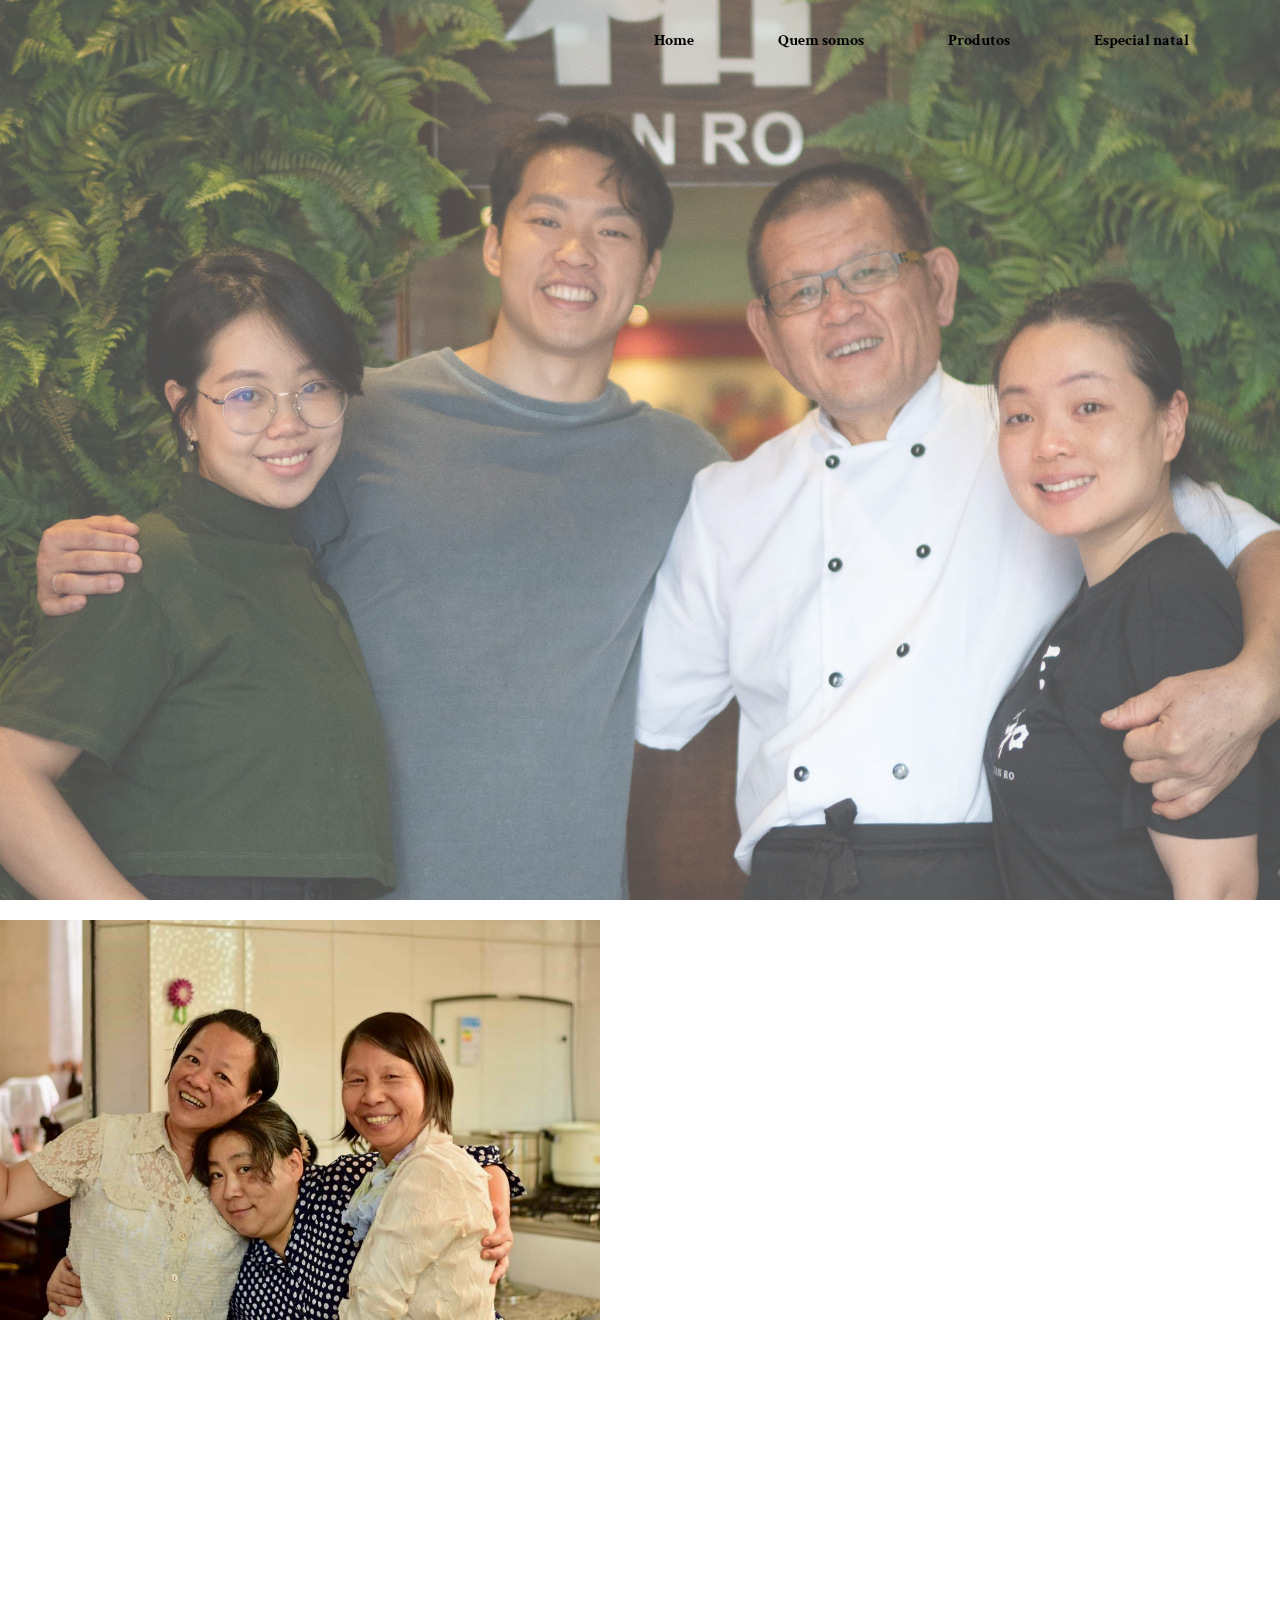
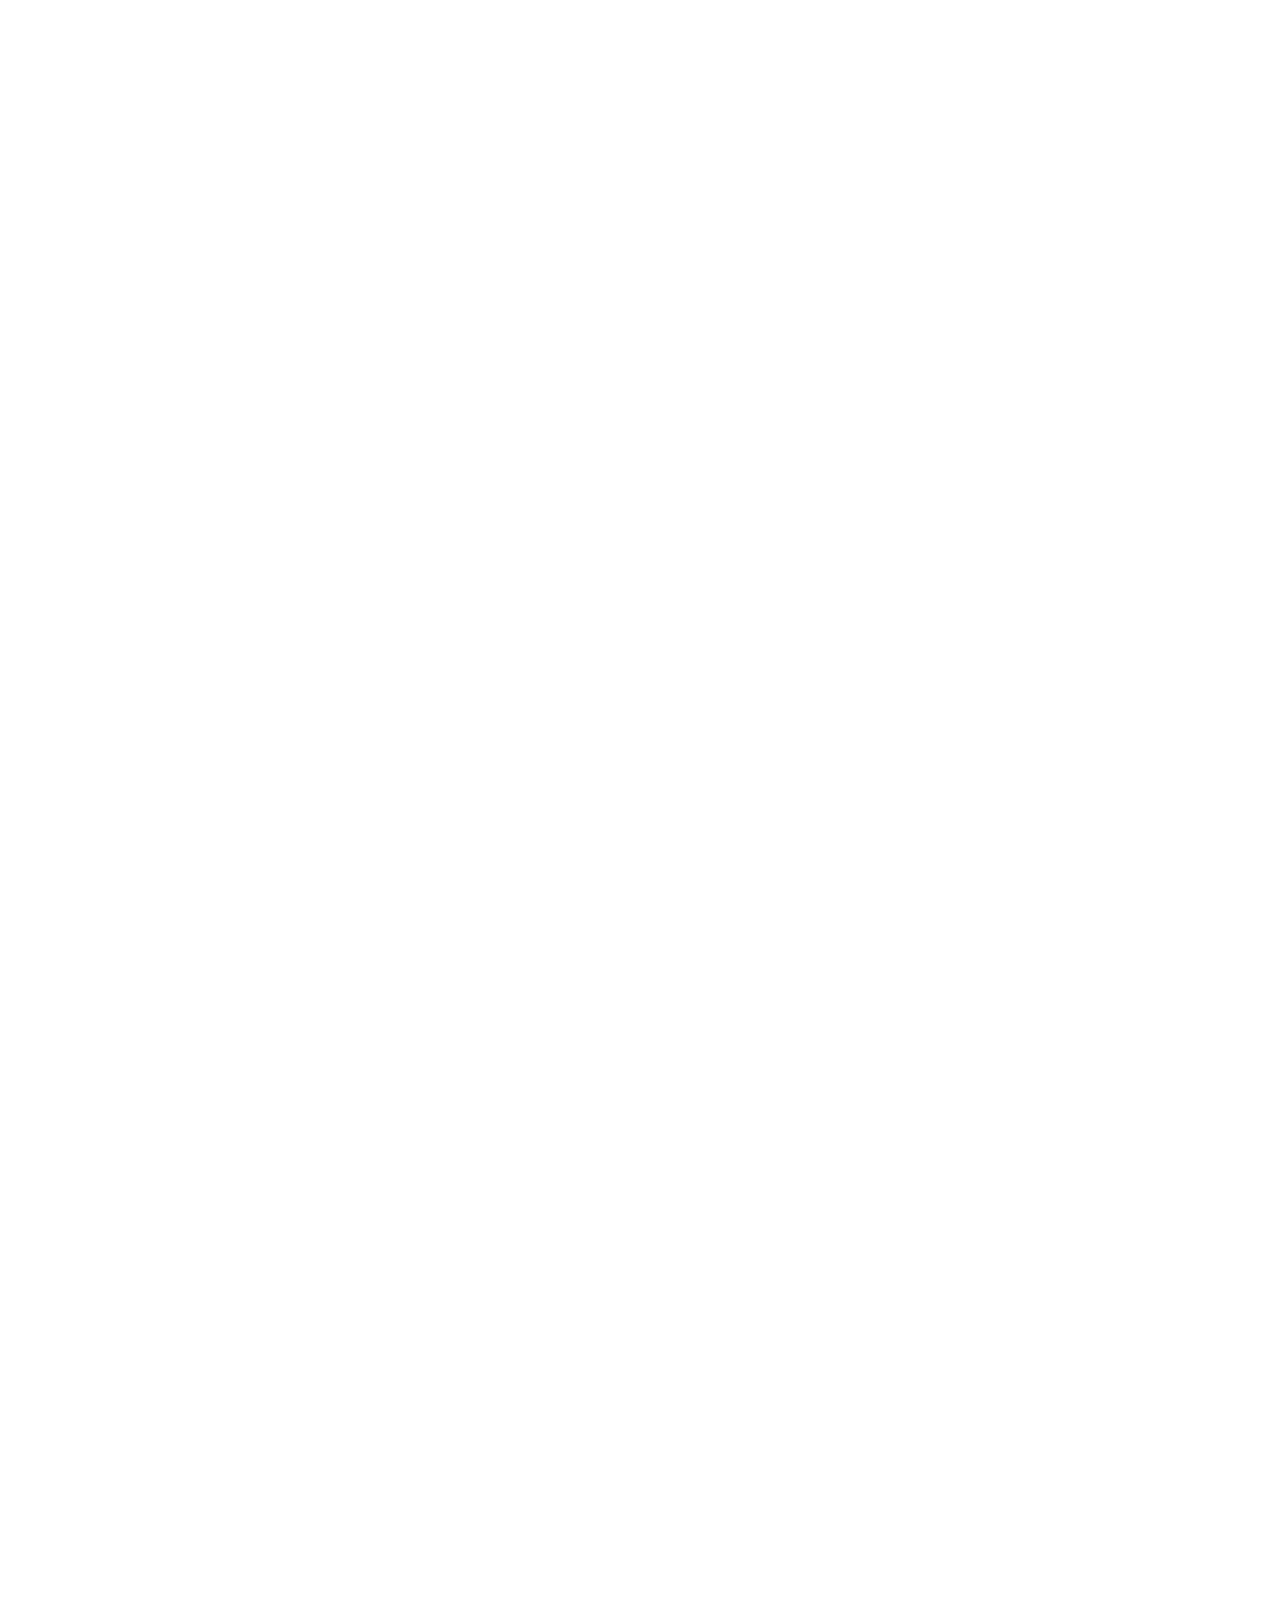
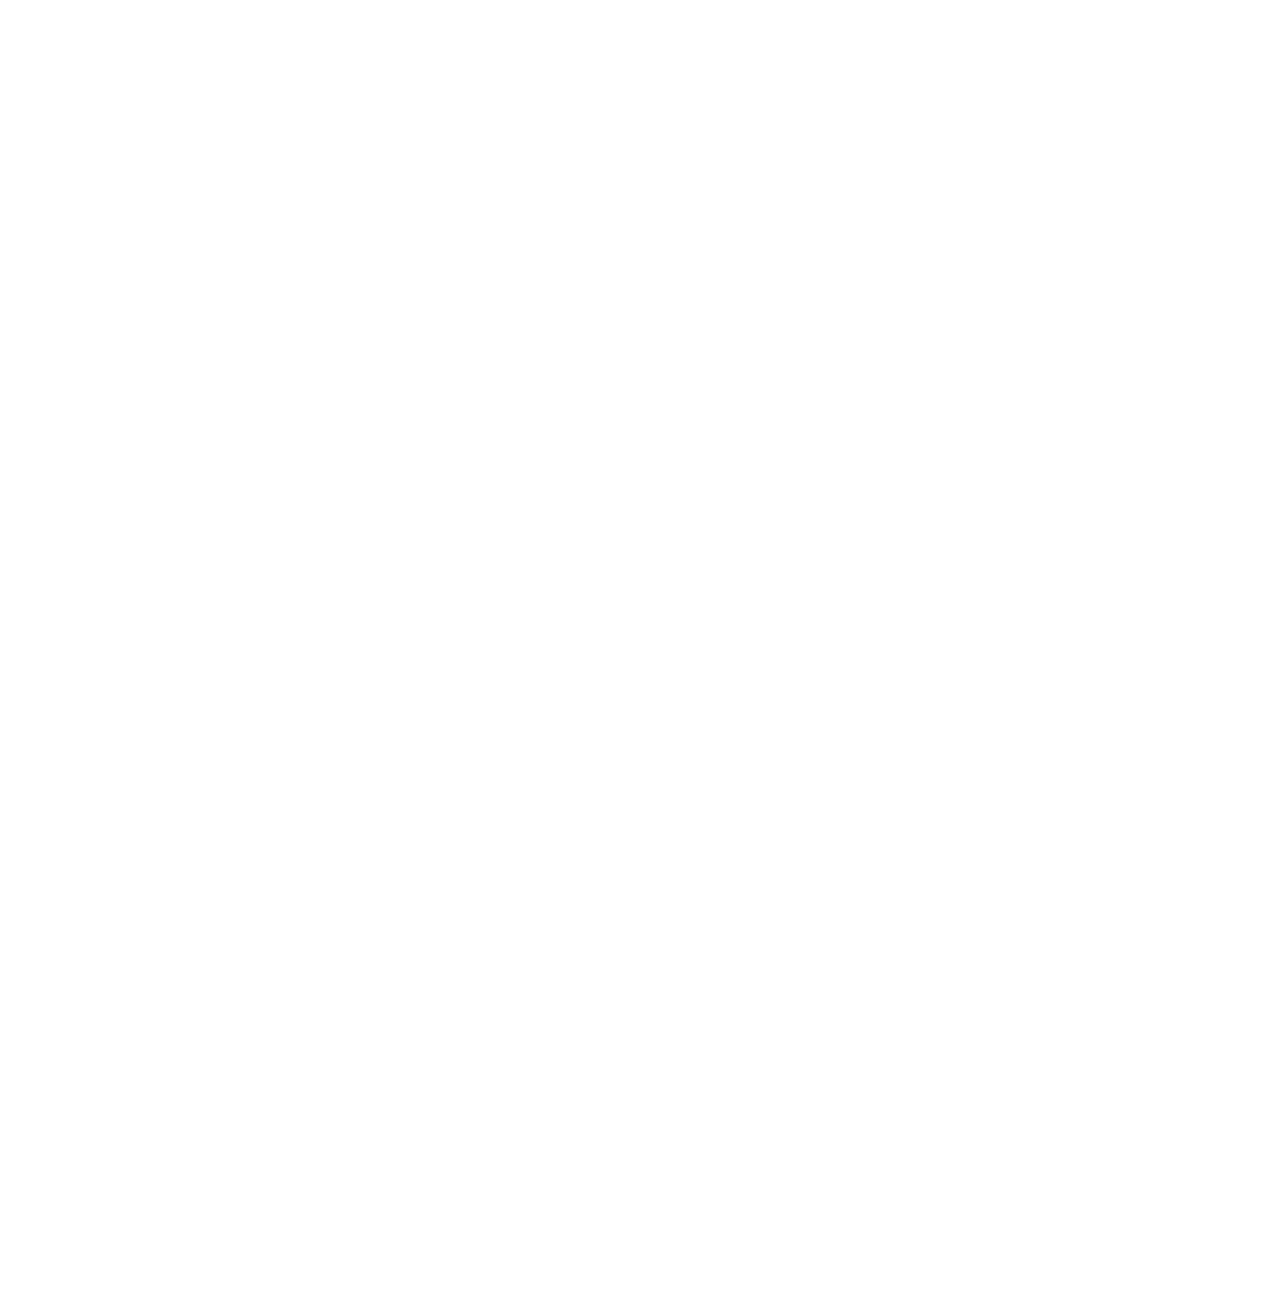
==== html/quem-somos.html @ b23ec326 "a" ====
<!DOCTYPE html>
<html lang="pt-br">
<head>
    <meta charset="UTF-8">
    <meta name="viewport" content="width=device-width, initial-scale=1.0">
    <link rel="stylesheet" href="../css/quem-somos.css">
    <link rel="preconnect" href="https://fonts.googleapis.com">
    <link rel="preconnect" href="https://fonts.gstatic.com" crossorigin>
    <link href="https://fonts.googleapis.com/css2?family=Crimson+Text:wght@400;600;700&family=Oxygen:wght@300;400;700&display=swap" rel="stylesheet">
    <link rel="stylesheet" href="https://fonts.googleapis.com/css2?family=Material+Symbols+Outlined:opsz,wght,FILL,GRAD@20..48,100..700,0..1,-50..200" />
    <link rel="stylesheet" href="https://fonts.googleapis.com/css2?family=Material+Symbols+Outlined:opsz,wght,FILL,GRAD@20..48,100..700,0..1,-50..200" />
    <title>Document</title>
</head>
<body>
    <header class="cabecalho" id="header">
        <div class="container">
            <div class="flex">
                <div class="logo"></div>
                <nav>
                    <ul class="menu">
                        <li><a href="index.html">Home</a></li>
                        <li><a href="quem-somos.html">Quem somos</a></li>
                        <li><a href="#">Produtos</a></li>
                        <li><a href="#">Especial natal</a></li>
                    </ul>
                </nav>
            </div>
        </div>
    </header>
    <main>
        <section class="banner"></section>
        <section class="box1">
            <div class="intro"><img src="../images/historia/IMG_4812.JPG" alt="" class="work1"></div>
        </section>  
    </main>
    <script src="../js/script.js"></script>
</body>
</html>
---- css/quem-somos.css ----
@charset "UTF-8";

/* PALETA DE COR
branco: rgb(250,252,245)
verde claro: rgb(121,161,114)
verde escuro: rgb(40,77,27)
rgb(29, 66, 16)
argila: rgb(192,142,97)
marrom: rgb(159,85,49)
*/

*{
    margin: 0;
    padding: 0;
    box-sizing: border-box;
}

html{
    height: 500vh;
    scroll-behavior: smooth;
}

body{
    scroll-behavior: smooth;
}

.container{
    max-width: 1280px;
    margin: auto;
}

.flex{
    display: flex;
    align-items: center;
    justify-content: space-between;
}

header{
    width: 100%;
    padding: 30px 4%;
    position: fixed;
    top: 0;
    left: 0;
    z-index: 1;
    transition: 0.5s;
}

header.rolagem{
    background-color: rgba(255, 255, 255, 0.623);
    padding: 20px 4%;

}

header.rolagem a{
    color: black;
}

header ul{
    list-style-type: none;
}

header ul li{
    display: inline-block;
    margin: 0px 40px;
}

header ul li a{
    font-family: 'Crimson Text';
    font-weight: 700;
    text-decoration: none;
    color: black;
}

.banner{
    background-image: url(../images/historia/_A637907.jpg);
    height: 100vh;
    background-size: cover;
    background-position: center;
    background-repeat: no-repeat;
    opacity: 0.7;
}



.intro{
    margin-top: 20px;
}

.work1{
    width: 600px;
}
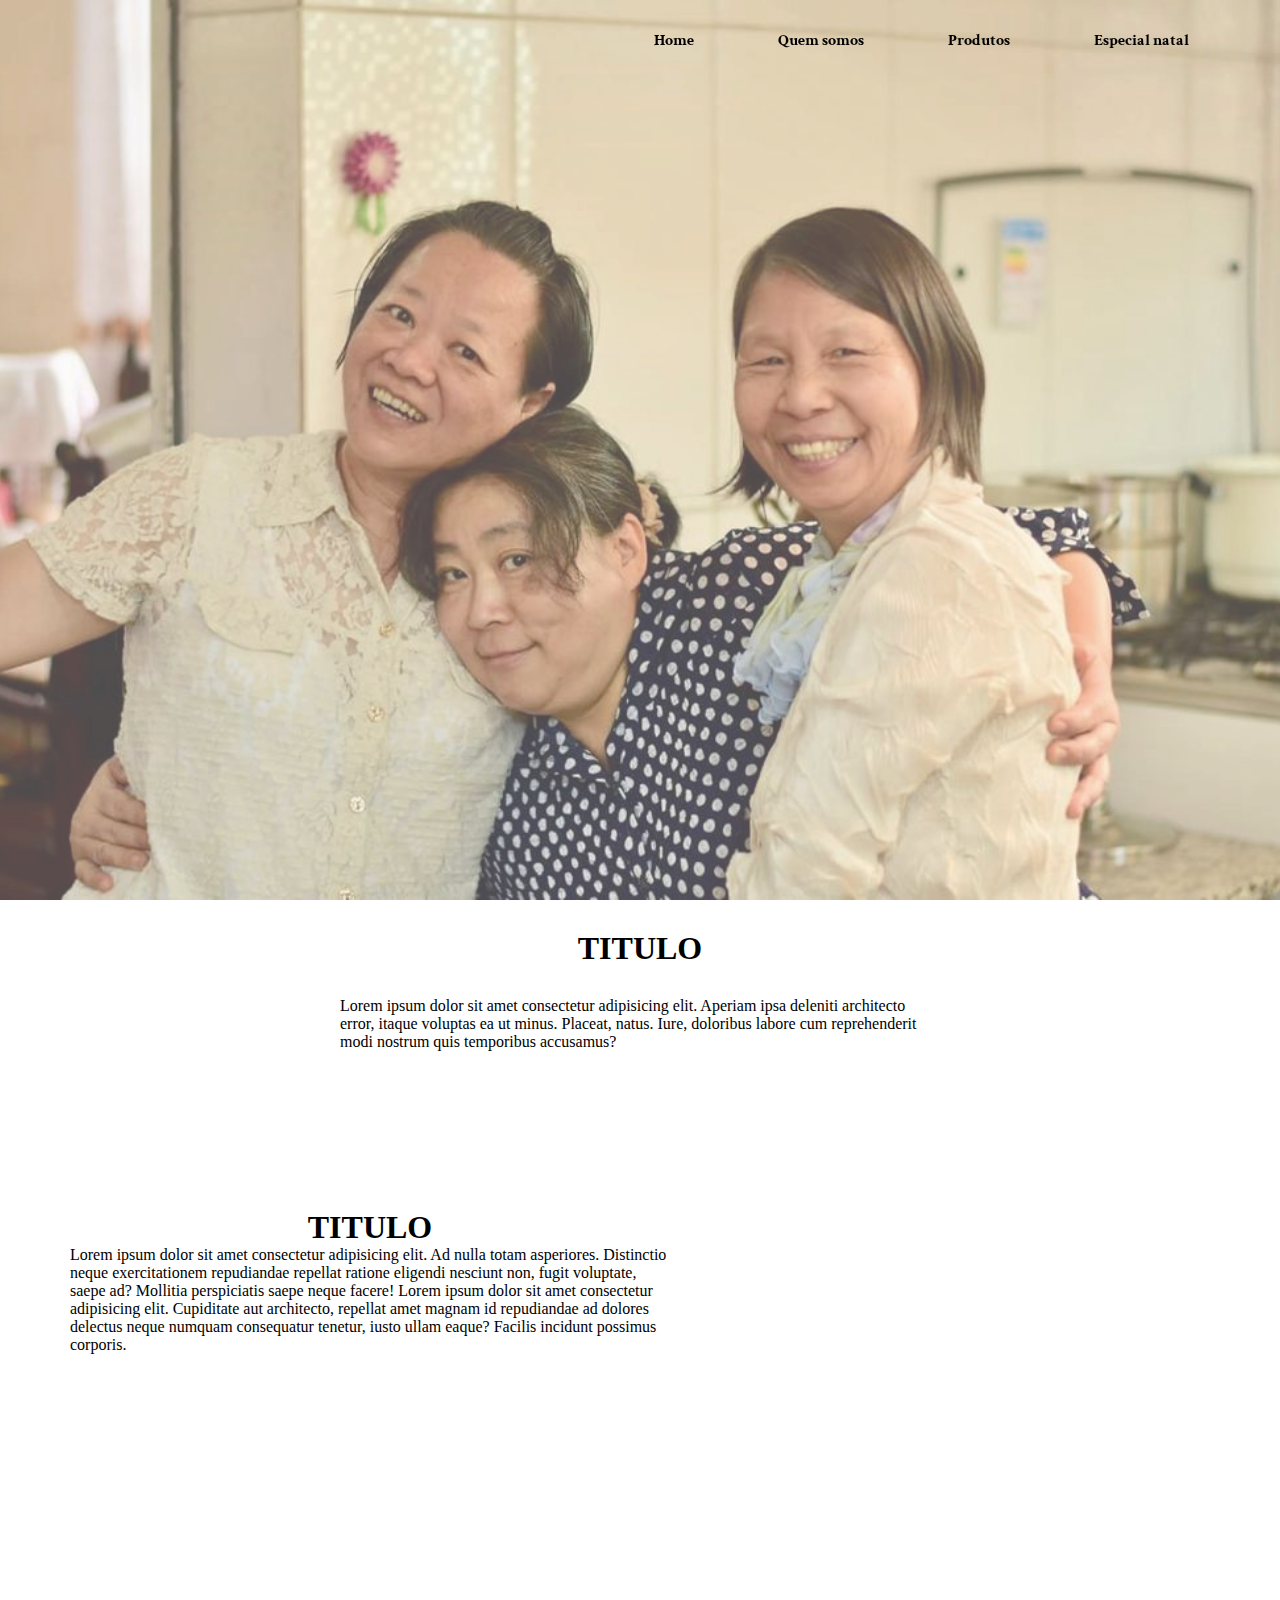
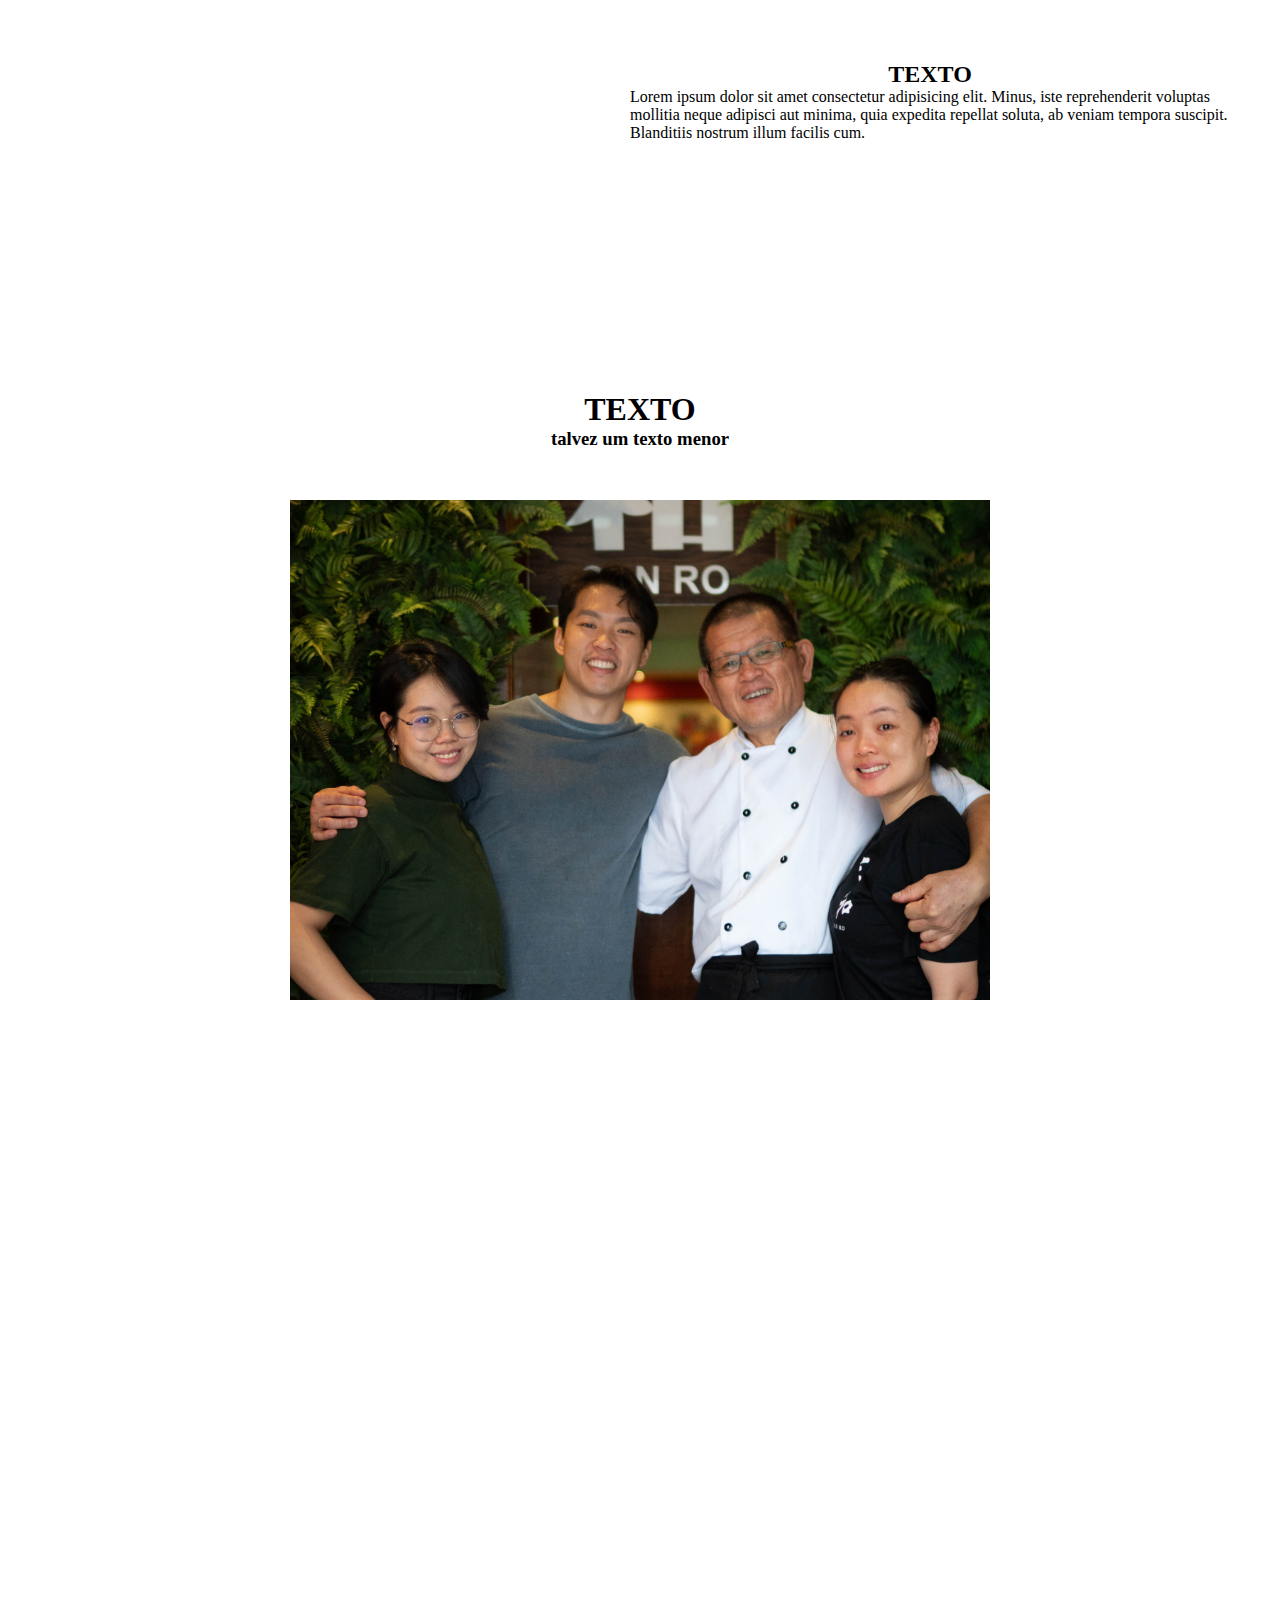
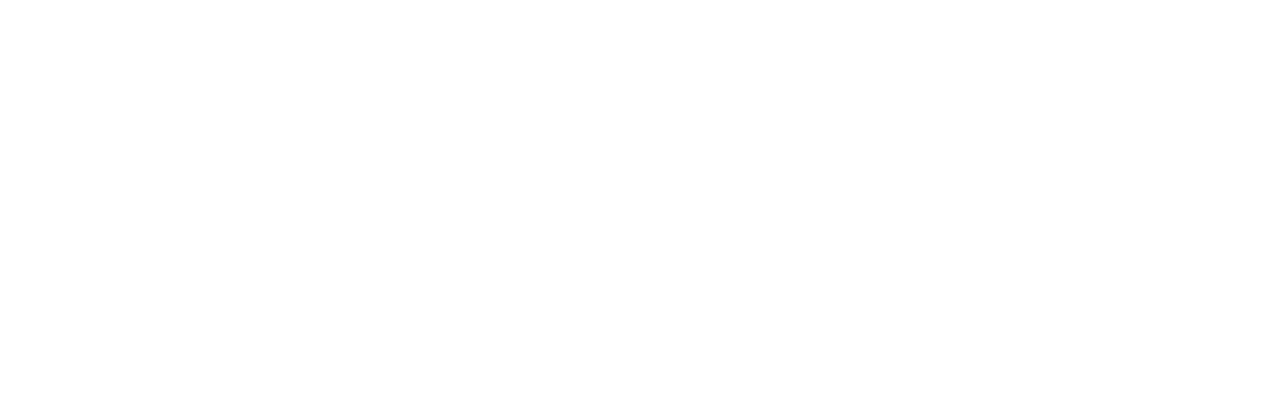
==== commit 922c4589: "aaa" ====
--- a/html/quem-somos.html
+++ b/html/quem-somos.html
@@ -29,9 +29,70 @@
     </header>
     <main>
         <section class="banner"></section>
-        <section class="box1">
-            <div class="intro"><img src="../images/historia/IMG_4812.JPG" alt="" class="work1"></div>
-        </section>  
+        <section class="s2">
+                <div class="text1">
+                    <div>
+                        <h1>TITULO</h1>
+                    </div>
+                    <div>
+                        <p>
+                            Lorem ipsum dolor sit amet consectetur adipisicing elit. Aperiam ipsa deleniti architecto error, itaque voluptas ea ut minus. Placeat, natus. Iure, doloribus labore cum reprehenderit modi nostrum quis temporibus accusamus?
+                        </p>
+                    </div>
+                </div>
+        </section>
+        <section class="sect">
+            <div class="global">
+                <div class="text2">
+                    <div>
+                        <h1>TITULO</h1>
+                    </div>
+                    <div>
+                        <p>
+                            Lorem ipsum dolor sit amet consectetur adipisicing elit. Ad nulla totam asperiores. Distinctio neque exercitationem repudiandae repellat ratione eligendi nesciunt non, fugit voluptate, saepe ad? Mollitia perspiciatis saepe neque facere! Lorem ipsum dolor sit amet consectetur adipisicing elit. Cupiditate aut architecto, repellat amet magnam id repudiandae ad dolores delectus neque numquam consequatur tenetur, iusto ullam eaque? Facilis incidunt possimus corporis.
+                        </p>
+                    </div>
+                </div>
+                <div class="worker">
+                </div>
+            </div>
+        </section>
+        <section>
+            <div class="global">
+                <div class="foto1"></div>
+                <div class="text2">
+                    <div><h2>TEXTO</h2></div>
+                    <div>
+                        <p>Lorem ipsum dolor sit amet consectetur adipisicing elit. Minus, iste reprehenderit voluptas mollitia neque adipisci aut minima, quia expedita repellat soluta, ab veniam tempora suscipit. Blanditiis nostrum illum facilis cum.</p>
+                    </div>
+                </div>
+            </div>
+        </section>
+        <section class="s3">
+            <div class="group">
+                <div class="text2 inter">
+                    <div>
+                        <h1>TEXTO</h1>
+                    </div>
+                    <div>
+                        <h3>talvez um texto menor</h3>
+                    </div>
+                </div>
+                <div class="mom"></div>
+            </div>
+        </section>
+       <!-- <section class="box1">
+            <div class="intro">
+                <img src="../images/historia/_MG_0771.jpg" alt="" class="work1">
+                <div class="text1">
+                    <h3>TEXTO</h3>
+                    <p>Lorem ipsum dolor sit amet consectetur adipisicing elit. Tempore distinctio tenetur repellat enim perferendis sit ex sequi quia asperiores facere! Deleniti voluptatum possimus maxime odit animi tenetur itaque corrupti vel!
+                        Lorem ipsum dolor sit amet consectetur adipisicing elit. Praesentium atque doloribus, harum accusantium maxime vitae tenetur ipsa, possimus soluta, nulla earum sapiente sed quam cumque inventore repellat neque nemo fugiat!
+                    </p>
+                </div>
+            </div>
+
+        </section>  -->
     </main>
     <script src="../js/script.js"></script>
 </body>
--- a/css/quem-somos.css
+++ b/css/quem-somos.css
@@ -16,7 +16,7 @@
 }
 
 html{
-    height: 500vh;
+    height: 400vh;
     scroll-behavior: smooth;
 }
 
@@ -72,7 +72,7 @@
 }
 
 .banner{
-    background-image: url(../images/historia/_A637907.jpg);
+    background-image: url(../images/historia/IMG_4812.JPG);
     height: 100vh;
     background-size: cover;
     background-position: center;
@@ -80,12 +80,98 @@
     opacity: 0.7;
 }
 
+.s2{
+    margin-top: 30px;
+}
+
+.text1{
+    margin: auto;
+    display: flex;
+    flex-direction: column;
+    align-items: center;
+    justify-content: center;
+    width: 600px;
+    gap: 30px;
+}
+
 
 
 .intro{
     margin-top: 20px;
+    display: flex;
+    gap: 30px;
 }
 
-.work1{
+.worker{
+    background: url(../images/historia/_MG_0718.jpg);
+    background-position: center;
+    background-size: cover;
+    height: 400px;
+    width: 500px;
+}
+
+.sect{
+    display: flex;
+    justify-content: center;
+    align-items: center;
+    margin-top: 30px;
+}
+
+.text2{
+    display: flex;
+    flex-direction: column;
+    justify-content: center;
+    align-items: center;
     width: 600px;
 }
+
+.global{
+    display: flex;
+    flex-direction: row;
+    gap: 40px;
+}
+
+.worker1{
+    width: 500px;
+}
+
+.foto1{
+    background: url(../images/historia/_MG_0753.jpg);
+    width: 500px;
+    background-position: center;
+    background-size: cover;
+    height: 400px;
+    display: flex;
+    margin-left: 90px;
+    margin-top: 40px;
+}
+
+.s3{
+    margin-top: 70px;
+}
+
+.inter{
+    display: flex;
+    flex-direction: column;
+    align-items: center;
+    justify-content: center;
+    margin: auto;
+}
+
+.group{
+    display: flex;
+    flex-direction: column;
+    gap: 50px;
+}
+
+.mom{
+    display: flex;
+    justify-content: center;
+    align-items: center;
+    margin: auto;
+    background: url(../images/historia/_A637907.jpg);
+    height: 500px;
+    width: 700px;
+    background-position: center;
+    background-size: cover;   
+}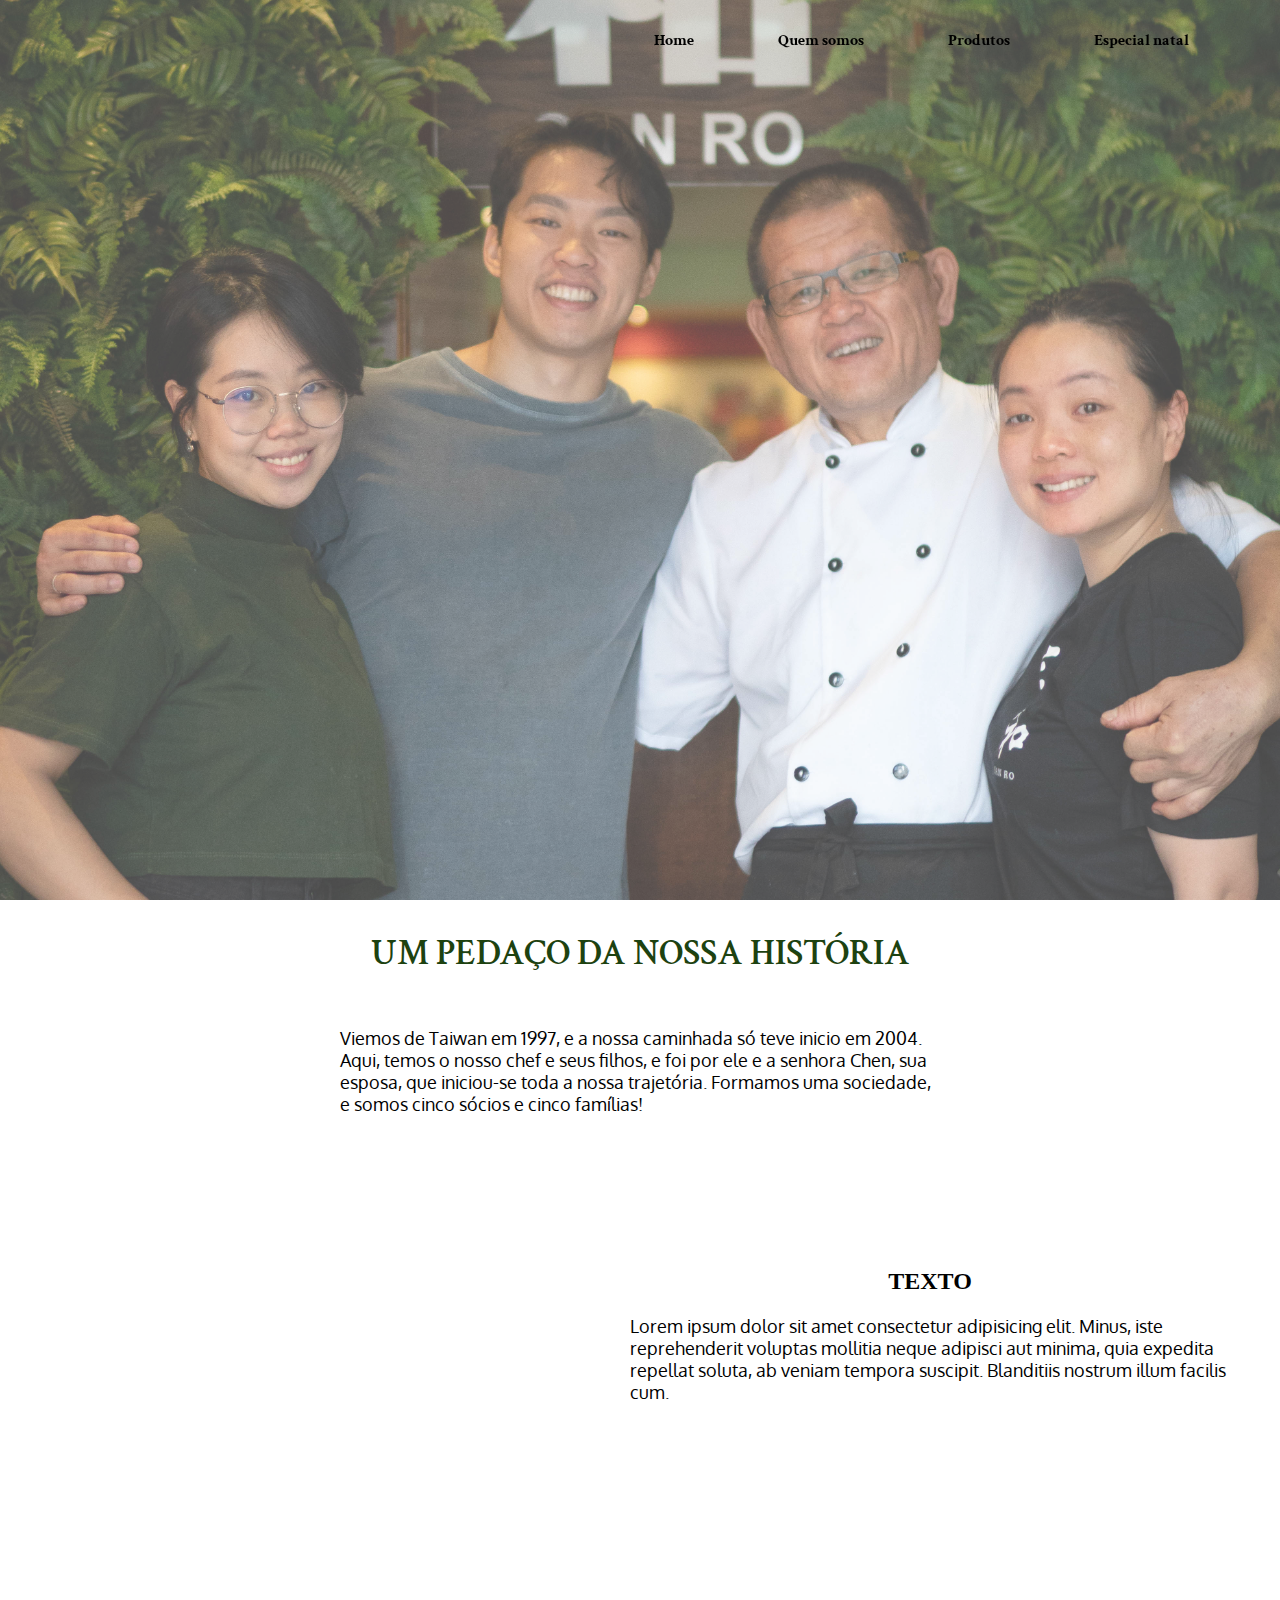
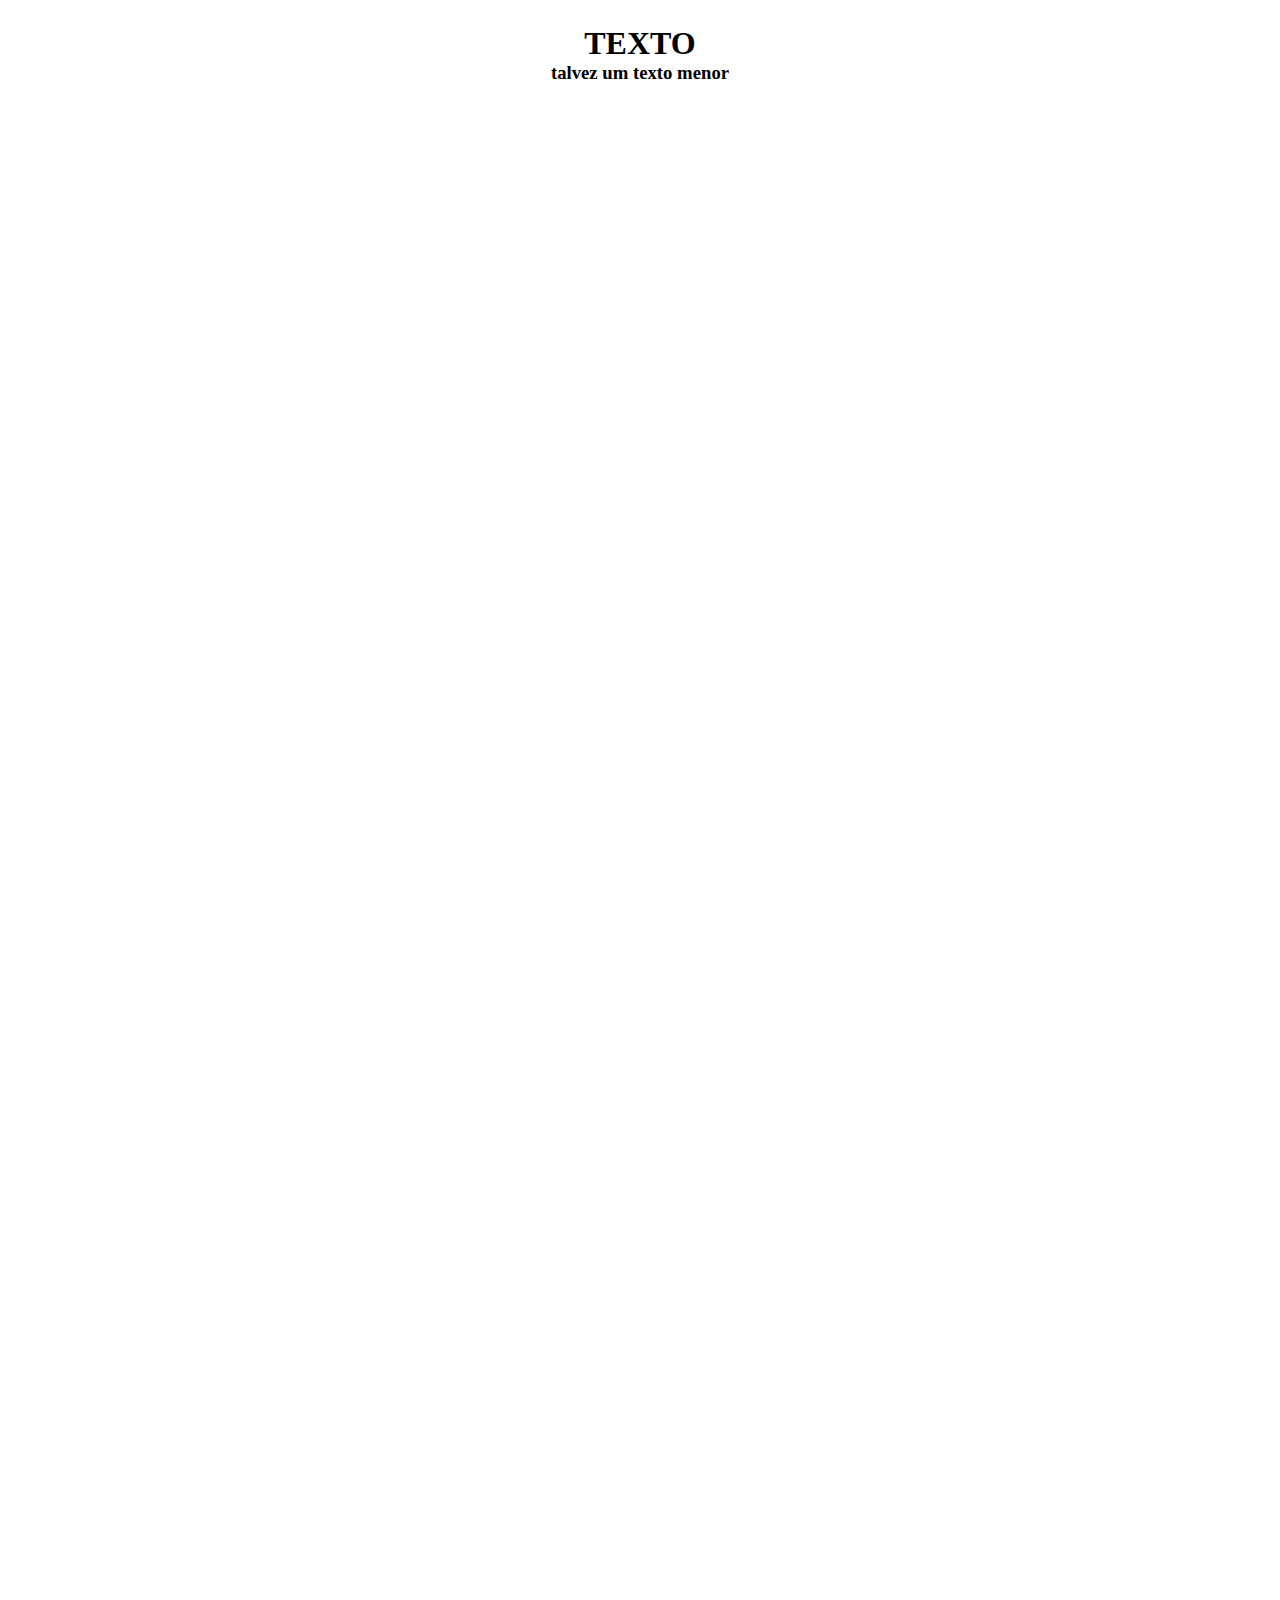
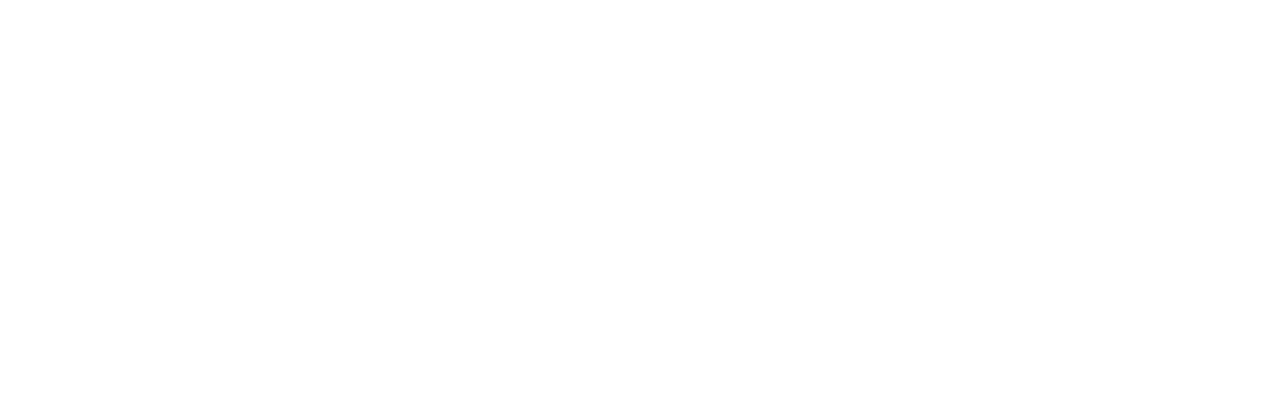
==== commit 1342e456: "aa" ====
--- a/html/quem-somos.html
+++ b/html/quem-somos.html
@@ -32,12 +32,7 @@
         <section class="s2">
                 <div class="text1">
                     <div>
-                        <h1>TITULO</h1>
-                    </div>
-                    <div>
-                        <p>
-                            Lorem ipsum dolor sit amet consectetur adipisicing elit. Aperiam ipsa deleniti architecto error, itaque voluptas ea ut minus. Placeat, natus. Iure, doloribus labore cum reprehenderit modi nostrum quis temporibus accusamus?
-                        </p>
+                        <h1 class="titles">UM PEDAÇO DA NOSSA HISTÓRIA</h1>
                     </div>
                 </div>
         </section>
@@ -45,15 +40,13 @@
             <div class="global">
                 <div class="text2">
                     <div>
-                        <h1>TITULO</h1>
-                    </div>
-                    <div>
-                        <p>
-                            Lorem ipsum dolor sit amet consectetur adipisicing elit. Ad nulla totam asperiores. Distinctio neque exercitationem repudiandae repellat ratione eligendi nesciunt non, fugit voluptate, saepe ad? Mollitia perspiciatis saepe neque facere! Lorem ipsum dolor sit amet consectetur adipisicing elit. Cupiditate aut architecto, repellat amet magnam id repudiandae ad dolores delectus neque numquam consequatur tenetur, iusto ullam eaque? Facilis incidunt possimus corporis.
+                        <p class="paragrafos">
+                            Viemos de Taiwan em 1997, e a nossa caminhada só teve inicio em 2004.
+                            Aqui, temos o nosso chef e seus filhos, e foi por ele e a senhora Chen, sua esposa, que iniciou-se toda a nossa trajetória. Formamos uma sociedade, e somos cinco sócios e cinco famílias! 
                         </p>
                     </div>
                 </div>
-                <div class="worker">
+               <!-- <div class="worker">-->
                 </div>
             </div>
         </section>
@@ -63,7 +56,7 @@
                 <div class="text2">
                     <div><h2>TEXTO</h2></div>
                     <div>
-                        <p>Lorem ipsum dolor sit amet consectetur adipisicing elit. Minus, iste reprehenderit voluptas mollitia neque adipisci aut minima, quia expedita repellat soluta, ab veniam tempora suscipit. Blanditiis nostrum illum facilis cum.</p>
+                        <p class="paragrafos">Lorem ipsum dolor sit amet consectetur adipisicing elit. Minus, iste reprehenderit voluptas mollitia neque adipisci aut minima, quia expedita repellat soluta, ab veniam tempora suscipit. Blanditiis nostrum illum facilis cum.</p>
                     </div>
                 </div>
             </div>
--- a/css/quem-somos.css
+++ b/css/quem-somos.css
@@ -72,7 +72,7 @@
 }
 
 .banner{
-    background-image: url(../images/historia/IMG_4812.JPG);
+    background-image: url(../images/historia/_A637907.jpg);
     height: 100vh;
     background-size: cover;
     background-position: center;
@@ -103,7 +103,7 @@
 }
 
 .worker{
-    background: url(../images/historia/_MG_0718.jpg);
+    
     background-position: center;
     background-size: cover;
     height: 400px;
@@ -169,9 +169,23 @@
     justify-content: center;
     align-items: center;
     margin: auto;
-    background: url(../images/historia/_A637907.jpg);
-    height: 500px;
-    width: 700px;
+    background: url(../images/historia/_MG_0718.jpg);
+    height: 400px;
+    width: 500px;
     background-position: center;
     background-size: cover;   
+}
+
+.titles{
+    text-align: center;
+    font-family: "Crimson Text";
+    font-weight: 600;
+    font-size: 36px;
+    color: rgb(29, 66, 16);
+}
+
+.paragrafos{
+    font-family: "Oxygen";
+    margin-top: 20px;
+    font-size: 18px;
 }